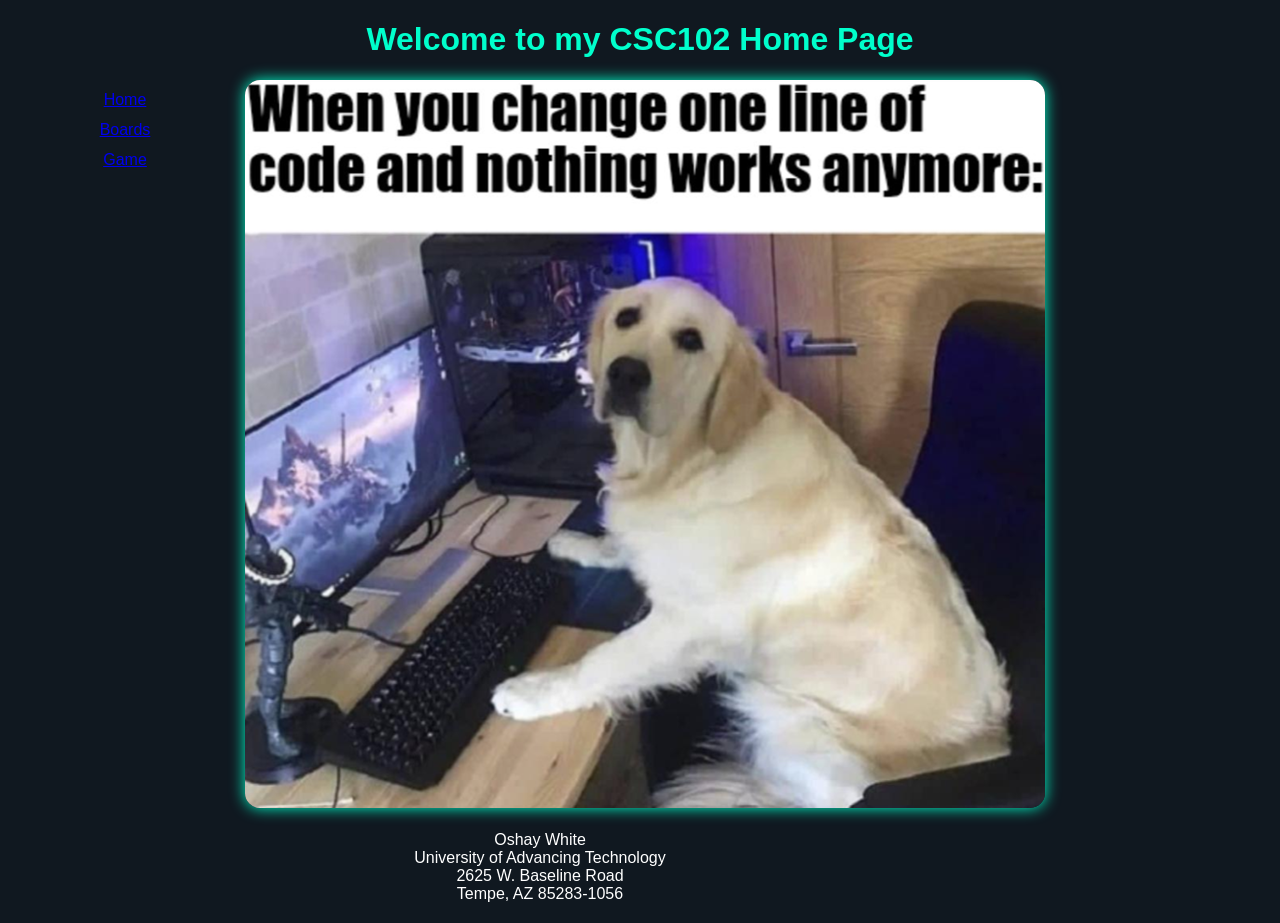
==== index.html @ 3adbdbfa "Add game page, updateText JS, and nav links Added game.html with a header, an h1 (id="heading"), and" ====
<!-- Oshay White, 5/19/26 CSC102 : index.html -->
 <!--Doctype this is the first tag on the page and it tells the browser what type of document it is-->
<!DOCTYPE html>
<!--the html tag goes next-->
<html lang="en">
<head>
    <!--the head section has info for the browser and search engines-->
    <meta charset="UTF-8">
    <meta name="viewport" content="width=device-width, initial-scale=1.0">
    <title>Oshay's CSC102 Homepage</title>
    <!--add link to the css file-->
    <link rel="stylesheet" href="main.css">
</head>

<!-- the body section holds the text and images that we want to show to the user -->
<body>
    <!--this section will have things like the menu or logo or page title -->
    <header>
       <h1>Welcome to my CSC102 Home Page</h1>
       <!--create a nav section to hold the menu -->
       <nav>
         <a href="index.html">Home</a>
         <br>
         <a href="boards.html">Boards</a>
             <br>
         <a href="game.html">Game</a>
       </nav>
    </header>

    <p>
        <!-- img is the image tag -->
        <img id="memeImage" src="meme.png">
    </p>

     <footer>
        Oshay White
        <br>
        University of Advancing Technology
        <br>
        2625 W. Baseline Road
        <br>
        Tempe, AZ 85283-1056
        <br>
    </footer>

</body>
</html>
---- main.css ----
/*
declaration block::after

selector{
    property: value;
    property: value;
}   
*/

body{
    font-family: Arial, sans-serif;
    margin: 20px;
    background-color: #101820;
    color: #ffffff;
    text-align: center;
}

h1{
    color: #00ffcc;
}

p{
    font-size: 18px;
    color: #666;
}

nav{
    height: 600px;
    width: 200px;
    float: left;
    padding: 5px;
    line-height: 30px;
}

footer{
    text-align: center;
    margin-right: 200px;
}

#memeImage{
    margin-right: 200px;
    border-radius: 15px;
    box-shadow: 0 0 15px #00ffcc;
}

h1{
    text-align: center;
}
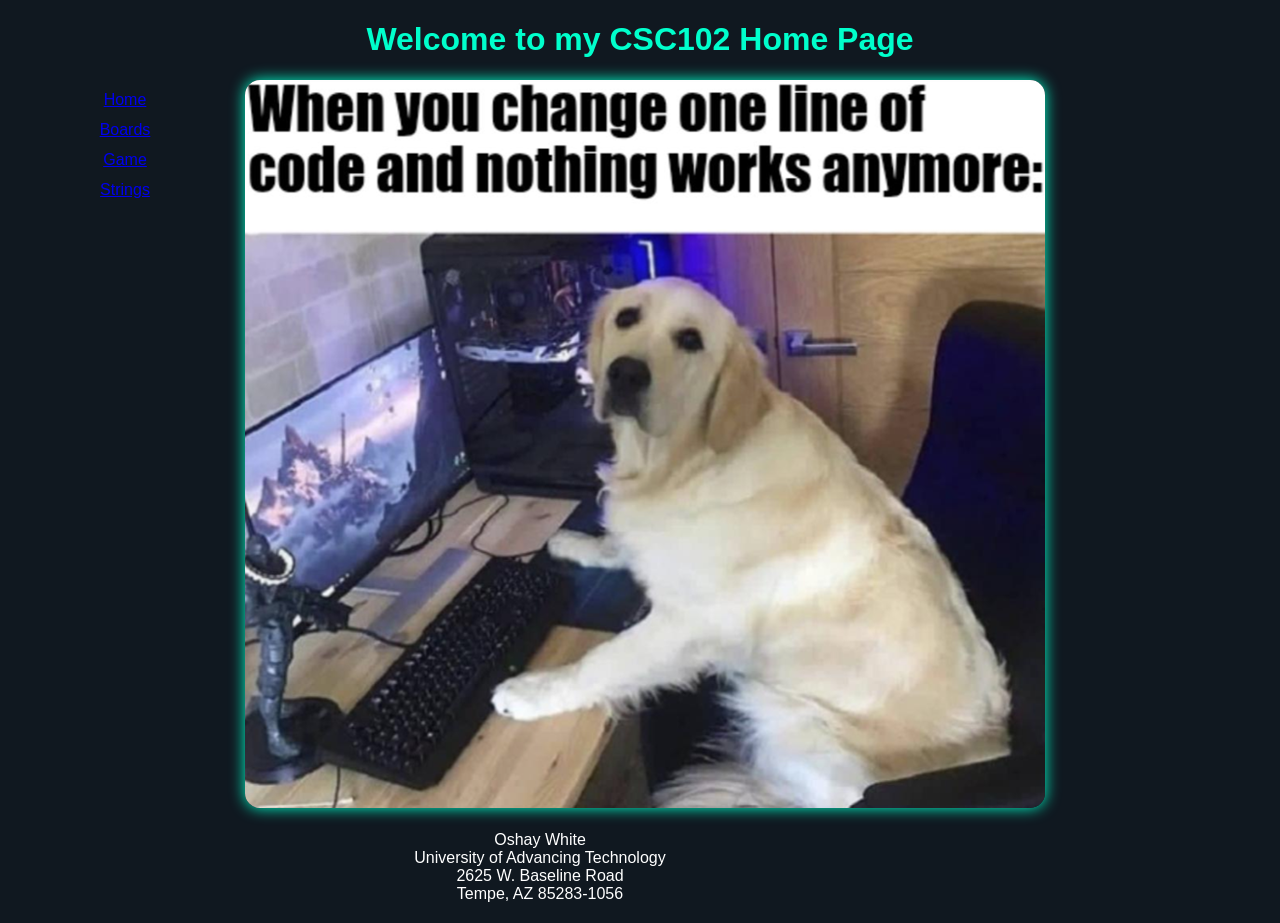
==== commit ad90bd84: "Add strings page with validation and update nav Introduce strings.html and strings.js to provide a "" ====
--- a/index.html
+++ b/index.html
@@ -1,4 +1,4 @@
-<!-- Oshay White, 5/19/26 CSC102 : index.html -->
+<!-- Oshay White, 5/24/26 CSC102 : index.html -->
  <!--Doctype this is the first tag on the page and it tells the browser what type of document it is-->
 <!DOCTYPE html>
 <!--the html tag goes next-->
@@ -22,8 +22,10 @@
          <a href="index.html">Home</a>
          <br>
          <a href="boards.html">Boards</a>
-             <br>
+         <br>
          <a href="game.html">Game</a>
+         <br>
+         <a href="strings.html">Strings</a>
        </nav>
     </header>
 
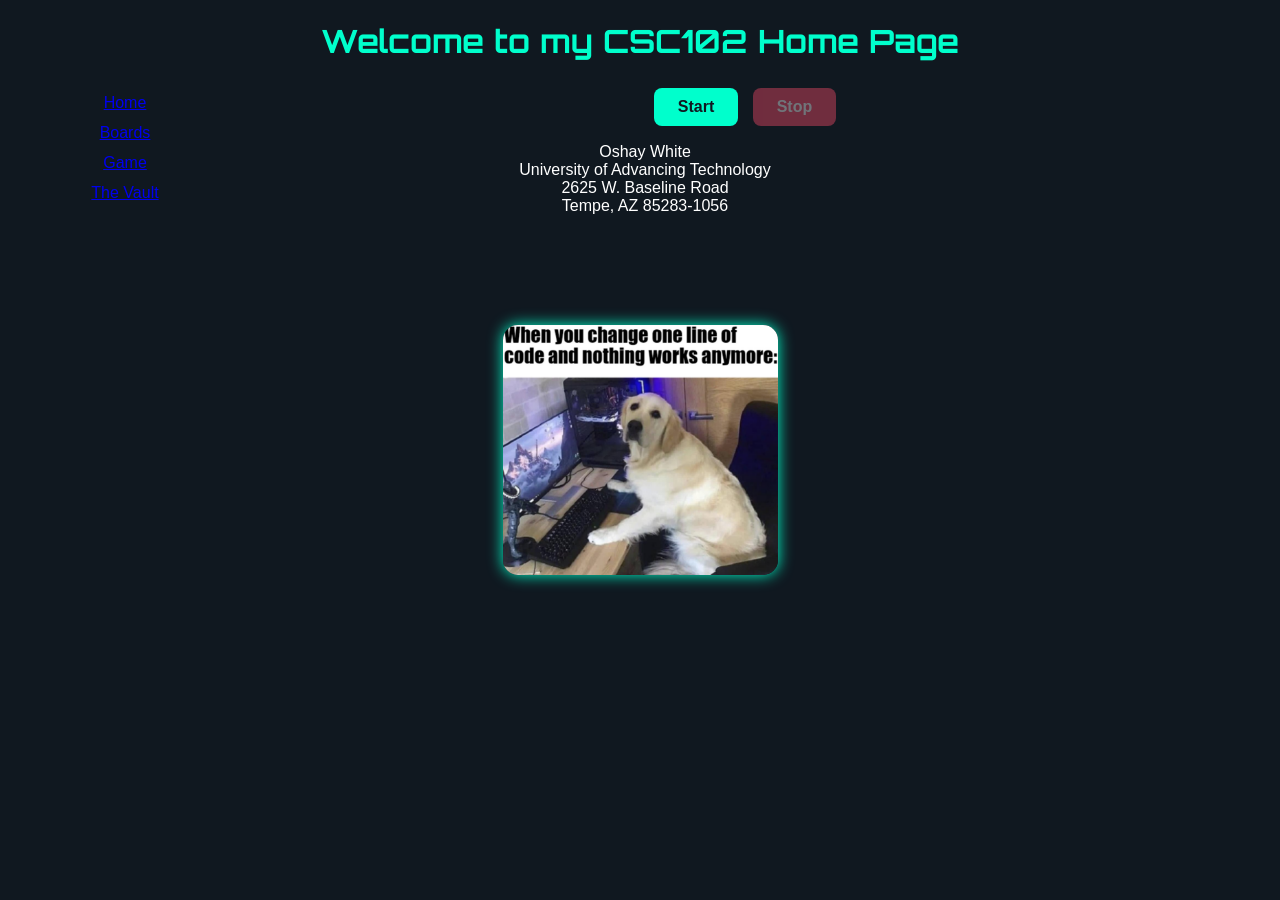
==== commit b69f6f17: "Add moving meme controls and UI updates Introduce interactive meme animation and UI improvements: ad" ====
--- a/index.html
+++ b/index.html
@@ -1,49 +1,136 @@
 <!-- Oshay White, 5/24/26 CSC102 : index.html -->
- <!--Doctype this is the first tag on the page and it tells the browser what type of document it is-->
+<!--Doctype this is the first tag on the page and it tells the browser what type of document it is-->
 <!DOCTYPE html>
 <!--the html tag goes next-->
 <html lang="en">
+<!-- head section contains settings and resources for the browser -->
 <head>
     <!--the head section has info for the browser and search engines-->
     <meta charset="UTF-8">
+    <!-- viewport meta tag makes the page scale correctly on mobile devices -->
     <meta name="viewport" content="width=device-width, initial-scale=1.0">
+    <!-- title sets the text shown in the browser tab -->
     <title>Oshay's CSC102 Homepage</title>
     <!--add link to the css file-->
     <link rel="stylesheet" href="main.css">
+    <!-- import Orbitron from Google Fonts as the creative custom font element -->
+    <link href="https://fonts.googleapis.com/css2?family=Orbitron:wght@400;700&display=swap" rel="stylesheet">
+    <!-- style block for movement-specific styles and button design -->
+    <style>
+        /* apply the imported Orbitron sci-fi font to the main heading */
+        h1 {
+            font-family: 'Orbitron', sans-serif;
+        }
+        /* fix the meme image position so JavaScript can move it freely over the page */
+        #memeImage {
+            position: fixed;
+            /* size increased from original 150px so it stands out more */
+            width: 275px;
+            /* button.js sets left and top on load so the image starts centered */
+            /* keep the glowing border from main.css */
+            border-radius: 15px;
+            box-shadow: 0 0 15px #00ffcc;
+            /* place image above all other content */
+            z-index: 50;
+        }
+        /* center the button controls on the page */
+        #controls {
+            margin-top: 20px;
+        }
+        /* style the Start button with the cyan color from the site theme */
+        #startBtn {
+            background-color: #00ffcc;
+            color: #101820;
+            border: none;
+            padding: 10px 24px;
+            font-size: 16px;
+            border-radius: 8px;
+            cursor: pointer;
+            margin: 5px;
+            font-weight: bold;
+        }
+        /* style the Stop button with a contrasting red color */
+        #stopBtn {
+            background-color: #ff4d6d;
+            color: white;
+            border: none;
+            padding: 10px 24px;
+            font-size: 16px;
+            border-radius: 8px;
+            cursor: pointer;
+            margin: 5px;
+            font-weight: bold;
+        }
+        /* visually dim disabled buttons so the user knows they cannot be clicked */
+        button:disabled {
+            opacity: 0.4;
+            cursor: not-allowed;
+        }
+        /* style the area where status messages will appear */
+        #statusMessage {
+            margin-top: 12px;
+            font-size: 18px;
+            color: #00ffcc;
+        }
+    </style>
 </head>
 
 <!-- the body section holds the text and images that we want to show to the user -->
 <body>
     <!--this section will have things like the menu or logo or page title -->
     <header>
+       <!-- main heading displayed at the top of the page -->
        <h1>Welcome to my CSC102 Home Page</h1>
        <!--create a nav section to hold the menu -->
        <nav>
+         <!-- link back to the home page -->
          <a href="index.html">Home</a>
          <br>
+         <!-- link to the boards page -->
          <a href="boards.html">Boards</a>
          <br>
+         <!-- link to the game page -->
          <a href="game.html">Game</a>
          <br>
-         <a href="strings.html">Strings</a>
+         <!-- link to the strings page -->
+         <a href="strings.html">The Vault</a>
        </nav>
     </header>
 
+    <!-- paragraph holding the meme image that will be animated by button.js -->
     <p>
-        <!-- img is the image tag -->
+        <!-- img is the image tag; button.js will update its left and top to move it -->
         <img id="memeImage" src="meme.png">
     </p>
 
-     <footer>
+    <!-- div containing the Start and Stop control buttons -->
+    <div id="controls">
+        <!-- Start button: uses onclick to call startMoving from button.js, enabled by default -->
+        <button id="startBtn" onclick="startMoving()">Start</button>
+        <!-- Stop button: uses onclick to call stopMoving from button.js, disabled until Start is clicked -->
+        <button id="stopBtn" onclick="stopMoving()" disabled>Stop</button>
+    </div>
+
+    <!-- div where status messages will be written using innerHTML -->
+    <div id="statusMessage"></div>
+
+    <!-- footer section displays author and school contact information -->
+    <footer>
+        <!-- display the author's full name -->
         Oshay White
         <br>
+        <!-- display the name of the school -->
         University of Advancing Technology
         <br>
+        <!-- display the school street address -->
         2625 W. Baseline Road
         <br>
+        <!-- display city, state, and zip code -->
         Tempe, AZ 85283-1056
         <br>
     </footer>
 
+    <!-- link to the external JavaScript file that contains the button functions -->
+    <script src="button.js"></script>
 </body>
 </html>
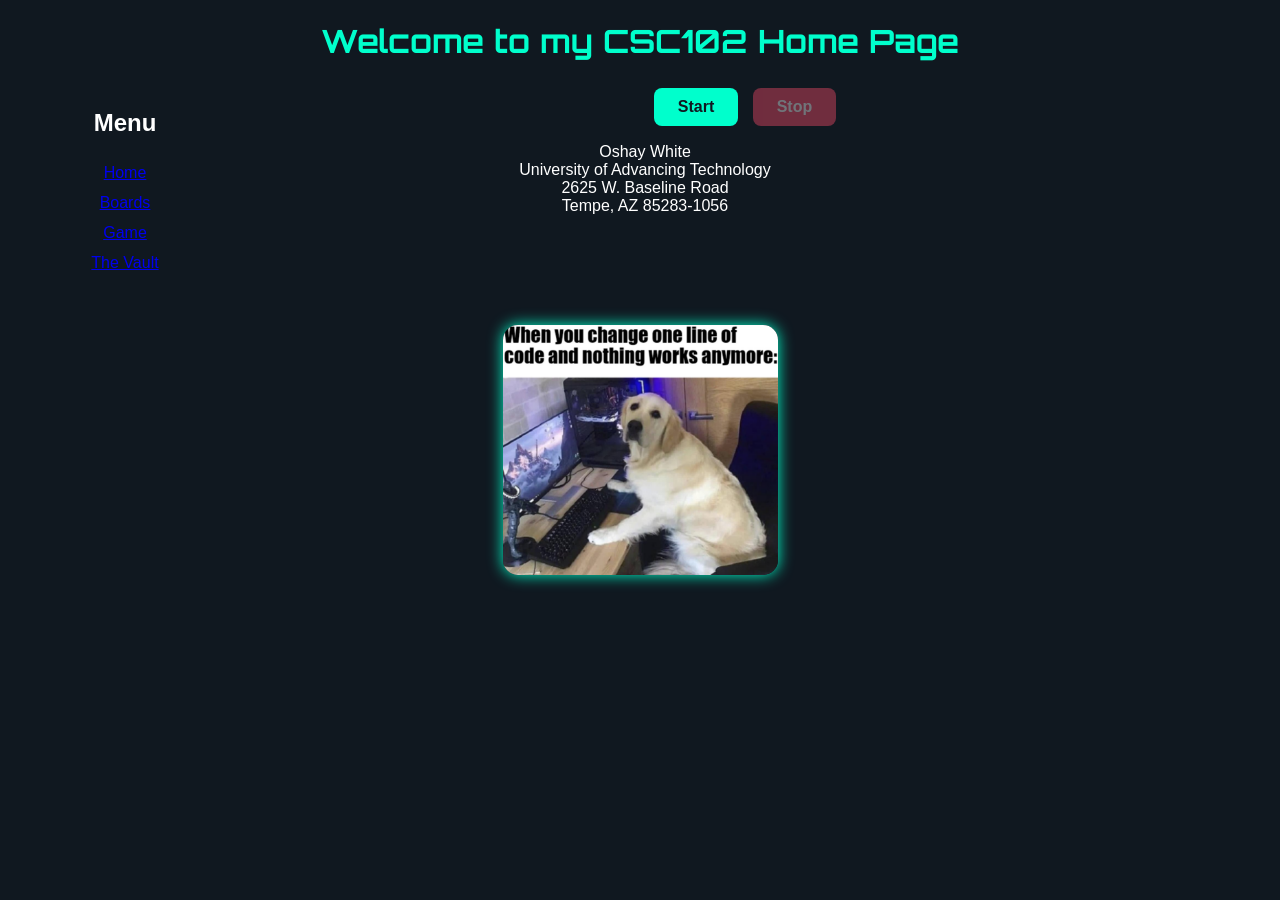
==== commit 54de9f75: "Add palindrome checker and nav headings Adds a palindrome checker feature and UI to strings.html (st" ====
--- a/index.html
+++ b/index.html
@@ -83,6 +83,8 @@
        <h1>Welcome to my CSC102 Home Page</h1>
        <!--create a nav section to hold the menu -->
        <nav>
+        <!-- Menu heading -->
+        <h2>Menu</h2>
          <!-- link back to the home page -->
          <a href="index.html">Home</a>
          <br>
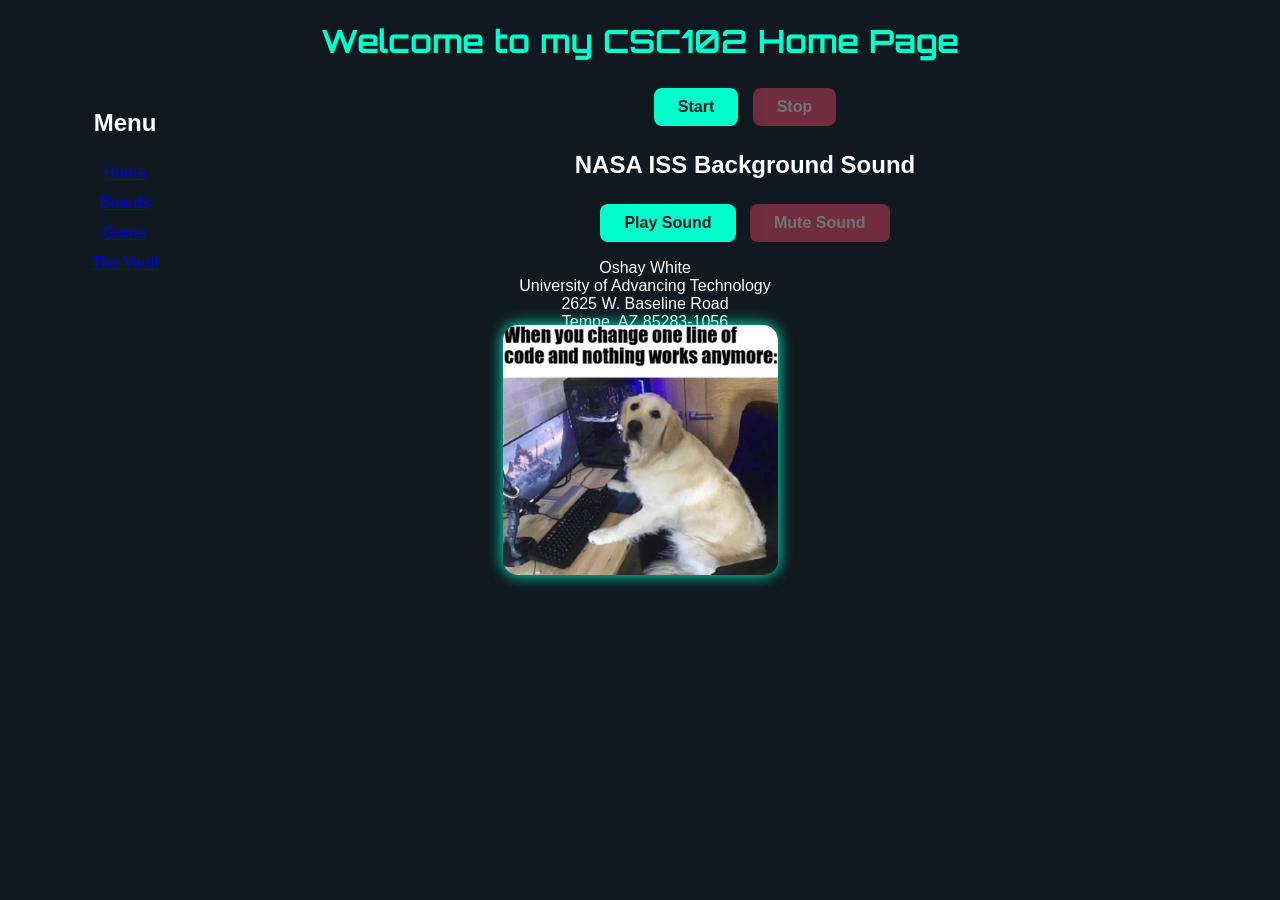
==== commit 898bb788: "Add background audio with play/mute controls Include a looping background audio track and simple UI " ====
--- a/index.html
+++ b/index.html
@@ -1,4 +1,4 @@
-<!-- Oshay White, 5/24/26 CSC102 : index.html -->
+<!-- Oshay White, 6/19/26 CSC102 : index.html -->
 <!--Doctype this is the first tag on the page and it tells the browser what type of document it is-->
 <!DOCTYPE html>
 <!--the html tag goes next-->
@@ -72,6 +72,40 @@
             font-size: 18px;
             color: #00ffcc;
         }
+        /* center the sound control buttons on the page, same as the meme controls */
+        #soundControls {
+            margin-top: 20px;
+        }
+        /* style the Play Sound button with the same cyan color as the Start button */
+        #playSoundBtn {
+            background-color: #00ffcc;
+            color: #101820;
+            border: none;
+            padding: 10px 24px;
+            font-size: 16px;
+            border-radius: 8px;
+            cursor: pointer;
+            margin: 5px;
+            font-weight: bold;
+        }
+        /* style the Mute Sound button with the same red color as the Stop button */
+        #muteSoundBtn {
+            background-color: #ff4d6d;
+            color: white;
+            border: none;
+            padding: 10px 24px;
+            font-size: 16px;
+            border-radius: 8px;
+            cursor: pointer;
+            margin: 5px;
+            font-weight: bold;
+        }
+        /* style the area where sound status messages will appear */
+        #soundStatus {
+            margin-top: 12px;
+            font-size: 18px;
+            color: #00ffcc;
+        }
     </style>
 </head>
 
@@ -116,6 +150,23 @@
     <!-- div where status messages will be written using innerHTML -->
     <div id="statusMessage"></div>
 
+    <!-- hidden audio element loaded with the NASA ISS background ambience track -->
+    <!-- loop attribute makes the track repeat automatically once it finishes -->
+    <audio id="bgAudio" src="us-lab-background.mp3" loop></audio>
+
+    <!-- div containing the Play and Mute buttons for the background sound -->
+    <div id="soundControls">
+        <!-- heading that introduces the background sound as a creative element -->
+        <h2>NASA ISS Background Sound</h2>
+        <!-- Play button: uses onclick to call playSound from sound.js, enabled by default -->
+        <button id="playSoundBtn" onclick="playSound()">Play Sound</button>
+        <!-- Mute button: uses onclick to call stopSound from sound.js, disabled until Play is clicked -->
+        <button id="muteSoundBtn" onclick="stopSound()" disabled>Mute Sound</button>
+    </div>
+
+    <!-- div where sound status messages will be written using innerHTML -->
+    <div id="soundStatus"></div>
+
     <!-- footer section displays author and school contact information -->
     <footer>
         <!-- display the author's full name -->
@@ -134,5 +185,7 @@
 
     <!-- link to the external JavaScript file that contains the button functions -->
     <script src="button.js"></script>
+    <!-- link to the external JavaScript file that contains the sound functions -->
+    <script src="sound.js"></script>
 </body>
 </html>
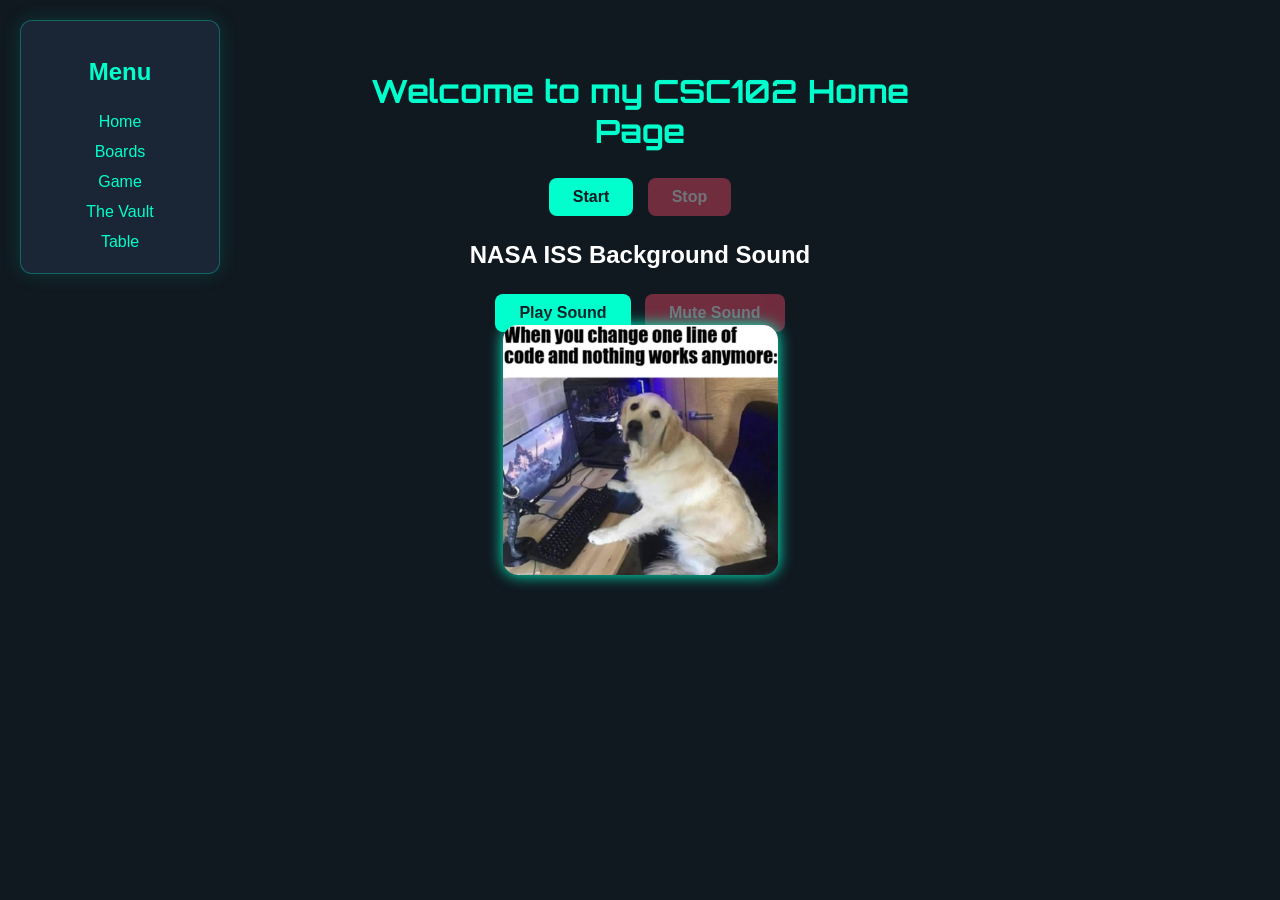
==== commit d487ab37: "Add filament table and casino betting Add a new filament reference page (table.html) with styled tem" ====
--- a/index.html
+++ b/index.html
@@ -1,4 +1,4 @@
-<!-- Oshay White, 6/19/26 CSC102 : index.html -->
+<!-- Oshay White, 6/27/26 CSC102 : index.html -->
 <!--Doctype this is the first tag on the page and it tells the browser what type of document it is-->
 <!DOCTYPE html>
 <!--the html tag goes next-->
@@ -17,6 +17,15 @@
     <link href="https://fonts.googleapis.com/css2?family=Orbitron:wght@400;700&display=swap" rel="stylesheet">
     <!-- style block for movement-specific styles and button design -->
     <style>
+        /* center the main content column on the page, independent of the floated menu - same pattern as game.html */
+        main {
+            /* matches the max-width used on game.html's main wrapper */
+            max-width: 600px;
+            /* auto left/right margin centers the block relative to the full page */
+            margin: 0 auto;
+            /* keeps content off the page edges */
+            padding: 30px 20px;
+        }
         /* apply the imported Orbitron sci-fi font to the main heading */
         h1 {
             font-family: 'Orbitron', sans-serif;
@@ -106,15 +115,17 @@
             font-size: 18px;
             color: #00ffcc;
         }
+        /* reset the old float-offset margin now that the footer lives inside the centered main wrapper */
+        footer {
+            margin-right: 0;
+        }
     </style>
 </head>
 
 <!-- the body section holds the text and images that we want to show to the user -->
 <body>
-    <!--this section will have things like the menu or logo or page title -->
+    <!--this section holds the menu, pinned to the left of the page -->
     <header>
-       <!-- main heading displayed at the top of the page -->
-       <h1>Welcome to my CSC102 Home Page</h1>
        <!--create a nav section to hold the menu -->
        <nav>
         <!-- Menu heading -->
@@ -130,8 +141,17 @@
          <br>
          <!-- link to the strings page -->
          <a href="strings.html">The Vault</a>
+         <br>
+         <!-- link to the table page -->
+         <a href="table.html">Table</a>
        </nav>
     </header>
+
+    <!-- main element centers all primary page content relative to the full page, matching game.html -->
+    <main>
+
+    <!-- main heading displayed at the top of the page -->
+    <h1>Welcome to my CSC102 Home Page</h1>
 
     <!-- paragraph holding the meme image that will be animated by button.js -->
     <p>
@@ -183,6 +203,8 @@
         <br>
     </footer>
 
+    </main>
+
     <!-- link to the external JavaScript file that contains the button functions -->
     <script src="button.js"></script>
     <!-- link to the external JavaScript file that contains the sound functions -->
--- a/main.css
+++ b/main.css
@@ -24,12 +24,36 @@
     color: #666;
 }
 
+/* Style the menu like the project's other card components: cyan glow card look */
 nav{
-    height: 600px;
+    /* removed fixed height so the card sizes to its content instead of leaving empty space below the links */
     width: 200px;
     float: left;
-    padding: 5px;
+    padding: 16px;
     line-height: 30px;
+    /* keeps the padding inside the existing 200px width instead of growing it */
+    box-sizing: border-box;
+    background-color: #1a2535;
+    border: 1px solid rgba(0, 255, 204, 0.3);
+    border-radius: 12px;
+    box-shadow: 0 0 20px rgba(0, 255, 204, 0.15);
+}
+
+/* Keep the "Menu" heading in the site's cyan accent color */
+nav h2{
+    color: #00ffcc;
+}
+
+/* Keep menu links in the cyan accent color with no underline by default */
+nav a{
+    color: #00ffcc;
+    text-decoration: none;
+}
+
+/* Lighten and underline menu links on hover for a subtle interactive cue */
+nav a:hover{
+    color: #ffffff;
+    text-decoration: underline;
 }
 
 footer{
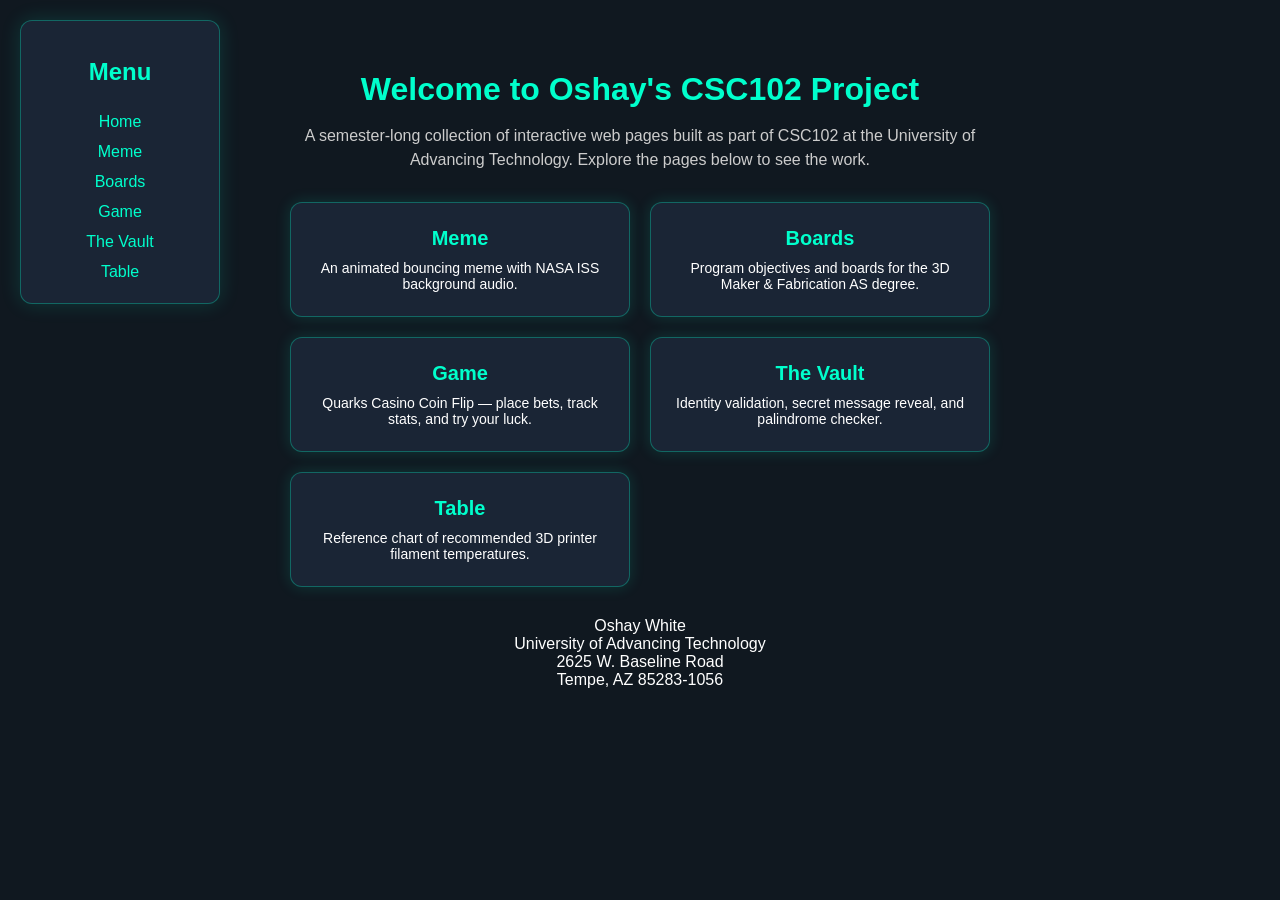
==== commit 582b62de: "Create meme page and redesign index as landing Move the animated meme image, buttons, and sound cont" ====
--- a/index.html
+++ b/index.html
@@ -1,213 +1,229 @@
 <!-- Oshay White, 6/27/26 CSC102 : index.html -->
-<!--Doctype this is the first tag on the page and it tells the browser what type of document it is-->
+<!-- Doctype this is the first tag on the page and it tells the browser what type of document it is -->
 <!DOCTYPE html>
-<!--the html tag goes next-->
+<!-- the html tag goes next -->
 <html lang="en">
 <!-- head section contains settings and resources for the browser -->
 <head>
-    <!--the head section has info for the browser and search engines-->
+    <!-- the head section has info for the browser and search engines -->
     <meta charset="UTF-8">
     <!-- viewport meta tag makes the page scale correctly on mobile devices -->
     <meta name="viewport" content="width=device-width, initial-scale=1.0">
     <!-- title sets the text shown in the browser tab -->
-    <title>Oshay's CSC102 Homepage</title>
-    <!--add link to the css file-->
+    <title>Oshay's CSC102 Landing Page</title>
+    <!-- add link to the shared css file -->
     <link rel="stylesheet" href="main.css">
-    <!-- import Orbitron from Google Fonts as the creative custom font element -->
-    <link href="https://fonts.googleapis.com/css2?family=Orbitron:wght@400;700&display=swap" rel="stylesheet">
-    <!-- style block for movement-specific styles and button design -->
+    <!-- page-specific styles for the landing page hero text and link cards -->
     <style>
-        /* center the main content column on the page, independent of the floated menu - same pattern as game.html */
+        /* center the main content column on the page, independent of the floated menu - same pattern as game.html, strings.html, and table.html */
         main {
-            /* matches the max-width used on game.html's main wrapper */
-            max-width: 600px;
+            /* wide enough to comfortably fit two cards per row */
+            max-width: 700px;
             /* auto left/right margin centers the block relative to the full page */
             margin: 0 auto;
             /* keeps content off the page edges */
             padding: 30px 20px;
         }
-        /* apply the imported Orbitron sci-fi font to the main heading */
-        h1 {
-            font-family: 'Orbitron', sans-serif;
-        }
-        /* fix the meme image position so JavaScript can move it freely over the page */
-        #memeImage {
-            position: fixed;
-            /* size increased from original 150px so it stands out more */
-            width: 275px;
-            /* button.js sets left and top on load so the image starts centered */
-            /* keep the glowing border from main.css */
-            border-radius: 15px;
-            box-shadow: 0 0 15px #00ffcc;
-            /* place image above all other content */
-            z-index: 50;
-        }
-        /* center the button controls on the page */
-        #controls {
-            margin-top: 20px;
-        }
-        /* style the Start button with the cyan color from the site theme */
-        #startBtn {
-            background-color: #00ffcc;
-            color: #101820;
-            border: none;
-            padding: 10px 24px;
+
+        /* make the welcome heading stand out as the largest text on the page */
+        main h1 {
+            /* larger than the default h1 size so it reads as the page hero */
+            font-size: 32px;
+            /* tighten the gap above the intro paragraph */
+            margin-bottom: 10px;
+        }
+
+        /* style the intro paragraph so it reads clearly on the dark background */
+        .introText {
+            /* lighter than main.css's default grey so it stays readable on the dark theme */
+            color: #cccccc;
             font-size: 16px;
-            border-radius: 8px;
-            cursor: pointer;
-            margin: 5px;
-            font-weight: bold;
-        }
-        /* style the Stop button with a contrasting red color */
-        #stopBtn {
-            background-color: #ff4d6d;
-            color: white;
-            border: none;
-            padding: 10px 24px;
-            font-size: 16px;
-            border-radius: 8px;
-            cursor: pointer;
-            margin: 5px;
-            font-weight: bold;
-        }
-        /* visually dim disabled buttons so the user knows they cannot be clicked */
-        button:disabled {
-            opacity: 0.4;
-            cursor: not-allowed;
-        }
-        /* style the area where status messages will appear */
-        #statusMessage {
-            margin-top: 12px;
-            font-size: 18px;
+            line-height: 1.5;
+            margin-bottom: 30px;
+        }
+
+        /* lay the page link cards out in a responsive two-column grid */
+        .cardGrid {
+            display: grid;
+            grid-template-columns: repeat(2, 1fr);
+            gap: 20px;
+        }
+
+        /* drop to a single column once the screen gets narrow */
+        @media (max-width: 600px) {
+            .cardGrid {
+                grid-template-columns: 1fr;
+            }
+        }
+
+        /* remove the default underline/color from the link wrapping each card */
+        .cardLink {
+            text-decoration: none;
+            /* block display lets the whole card area receive clicks */
+            display: block;
+        }
+
+        /* give every card the same dark cyan-accented look used elsewhere on the site */
+        .card {
+            background-color: #1a2535;
+            border: 1px solid rgba(0, 255, 204, 0.3);
+            border-radius: 12px;
+            padding: 24px;
+            box-shadow: 0 0 15px rgba(0, 255, 204, 0.15);
+            /* lets every card in a row match height regardless of description length */
+            height: 100%;
+            box-sizing: border-box;
+            /* smooth transition for the hover glow effect */
+            transition: box-shadow 0.2s ease, background-color 0.2s ease;
+        }
+
+        /* brighten the glow and background slightly on hover as a subtle interactive cue */
+        .card:hover {
+            background-color: #20304a;
+            box-shadow: 0 0 25px rgba(0, 255, 204, 0.4);
+        }
+
+        /* style each card title in the site's cyan accent color */
+        .card h2 {
             color: #00ffcc;
-        }
-        /* center the sound control buttons on the page, same as the meme controls */
-        #soundControls {
-            margin-top: 20px;
-        }
-        /* style the Play Sound button with the same cyan color as the Start button */
-        #playSoundBtn {
-            background-color: #00ffcc;
-            color: #101820;
-            border: none;
-            padding: 10px 24px;
-            font-size: 16px;
-            border-radius: 8px;
-            cursor: pointer;
-            margin: 5px;
-            font-weight: bold;
-        }
-        /* style the Mute Sound button with the same red color as the Stop button */
-        #muteSoundBtn {
-            background-color: #ff4d6d;
-            color: white;
-            border: none;
-            padding: 10px 24px;
-            font-size: 16px;
-            border-radius: 8px;
-            cursor: pointer;
-            margin: 5px;
-            font-weight: bold;
-        }
-        /* style the area where sound status messages will appear */
-        #soundStatus {
-            margin-top: 12px;
-            font-size: 18px;
-            color: #00ffcc;
-        }
-        /* reset the old float-offset margin now that the footer lives inside the centered main wrapper */
+            margin-top: 0;
+            margin-bottom: 10px;
+            font-size: 20px;
+        }
+
+        /* style each card description in plain white text */
+        .card p {
+            color: #ffffff;
+            font-size: 14px;
+            margin: 0;
+        }
+
+        /* reset the float-offset margin now that the footer lives inside the centered main wrapper */
         footer {
             margin-right: 0;
+            /* space the footer away from the card grid above it */
+            margin-top: 30px;
         }
     </style>
 </head>
 
-<!-- the body section holds the text and images that we want to show to the user -->
+<!-- the body section holds the text and links that we want to show to the user -->
 <body>
-    <!--this section holds the menu, pinned to the left of the page -->
+    <!-- this section holds the menu, pinned to the left of the page -->
     <header>
-       <!--create a nav section to hold the menu -->
-       <nav>
-        <!-- Menu heading -->
-        <h2>Menu</h2>
-         <!-- link back to the home page -->
-         <a href="index.html">Home</a>
-         <br>
-         <!-- link to the boards page -->
-         <a href="boards.html">Boards</a>
-         <br>
-         <!-- link to the game page -->
-         <a href="game.html">Game</a>
-         <br>
-         <!-- link to the strings page -->
-         <a href="strings.html">The Vault</a>
-         <br>
-         <!-- link to the table page -->
-         <a href="table.html">Table</a>
-       </nav>
+        <!-- create a nav section to hold the menu -->
+        <nav>
+            <!-- Menu heading -->
+            <h2>Menu</h2>
+            <!-- link to this landing page -->
+            <a href="index.html">Home</a>
+            <br>
+            <!-- link to the meme page -->
+            <a href="meme.html">Meme</a>
+            <br>
+            <!-- link to the boards page -->
+            <a href="boards.html">Boards</a>
+            <br>
+            <!-- link to the game page -->
+            <a href="game.html">Game</a>
+            <br>
+            <!-- link to the strings page -->
+            <a href="strings.html">The Vault</a>
+            <br>
+            <!-- link to the table page -->
+            <a href="table.html">Table</a>
+        </nav>
     </header>
 
-    <!-- main element centers all primary page content relative to the full page, matching game.html -->
+    <!-- main element centers all primary page content relative to the full page -->
     <main>
 
-    <!-- main heading displayed at the top of the page -->
-    <h1>Welcome to my CSC102 Home Page</h1>
-
-    <!-- paragraph holding the meme image that will be animated by button.js -->
-    <p>
-        <!-- img is the image tag; button.js will update its left and top to move it -->
-        <img id="memeImage" src="meme.png">
-    </p>
-
-    <!-- div containing the Start and Stop control buttons -->
-    <div id="controls">
-        <!-- Start button: uses onclick to call startMoving from button.js, enabled by default -->
-        <button id="startBtn" onclick="startMoving()">Start</button>
-        <!-- Stop button: uses onclick to call stopMoving from button.js, disabled until Start is clicked -->
-        <button id="stopBtn" onclick="stopMoving()" disabled>Stop</button>
-    </div>
-
-    <!-- div where status messages will be written using innerHTML -->
-    <div id="statusMessage"></div>
-
-    <!-- hidden audio element loaded with the NASA ISS background ambience track -->
-    <!-- loop attribute makes the track repeat automatically once it finishes -->
-    <audio id="bgAudio" src="us-lab-background.mp3" loop></audio>
-
-    <!-- div containing the Play and Mute buttons for the background sound -->
-    <div id="soundControls">
-        <!-- heading that introduces the background sound as a creative element -->
-        <h2>NASA ISS Background Sound</h2>
-        <!-- Play button: uses onclick to call playSound from sound.js, enabled by default -->
-        <button id="playSoundBtn" onclick="playSound()">Play Sound</button>
-        <!-- Mute button: uses onclick to call stopSound from sound.js, disabled until Play is clicked -->
-        <button id="muteSoundBtn" onclick="stopSound()" disabled>Mute Sound</button>
-    </div>
-
-    <!-- div where sound status messages will be written using innerHTML -->
-    <div id="soundStatus"></div>
-
-    <!-- footer section displays author and school contact information -->
-    <footer>
-        <!-- display the author's full name -->
-        Oshay White
-        <br>
-        <!-- display the name of the school -->
-        University of Advancing Technology
-        <br>
-        <!-- display the school street address -->
-        2625 W. Baseline Road
-        <br>
-        <!-- display city, state, and zip code -->
-        Tempe, AZ 85283-1056
-        <br>
-    </footer>
+        <!-- main welcome heading displayed at the top of the page -->
+        <h1>Welcome to Oshay's CSC102 Project</h1>
+
+        <!-- short intro paragraph describing the site -->
+        <p class="introText">
+            A semester-long collection of interactive web pages built as part of CSC102 at the
+            University of Advancing Technology. Explore the pages below to see the work.
+        </p>
+
+        <!-- grid of clickable cards linking to every other page on the site -->
+        <div class="cardGrid">
+
+            <!-- card link to the meme animation page -->
+            <a class="cardLink" href="meme.html">
+                <!-- card wrapper div holds the title and description -->
+                <div class="card">
+                    <!-- card title -->
+                    <h2>Meme</h2>
+                    <!-- card description -->
+                    <p>An animated bouncing meme with NASA ISS background audio.</p>
+                </div>
+            </a>
+
+            <!-- card link to the boards page -->
+            <a class="cardLink" href="boards.html">
+                <!-- card wrapper div holds the title and description -->
+                <div class="card">
+                    <!-- card title -->
+                    <h2>Boards</h2>
+                    <!-- card description -->
+                    <p>Program objectives and boards for the 3D Maker &amp; Fabrication AS degree.</p>
+                </div>
+            </a>
+
+            <!-- card link to the casino coin flip game page -->
+            <a class="cardLink" href="game.html">
+                <!-- card wrapper div holds the title and description -->
+                <div class="card">
+                    <!-- card title -->
+                    <h2>Game</h2>
+                    <!-- card description -->
+                    <p>Quarks Casino Coin Flip &mdash; place bets, track stats, and try your luck.</p>
+                </div>
+            </a>
+
+            <!-- card link to the secret vault / palindrome checker page -->
+            <a class="cardLink" href="strings.html">
+                <!-- card wrapper div holds the title and description -->
+                <div class="card">
+                    <!-- card title -->
+                    <h2>The Vault</h2>
+                    <!-- card description -->
+                    <p>Identity validation, secret message reveal, and palindrome checker.</p>
+                </div>
+            </a>
+
+            <!-- card link to the filament temperature reference table page -->
+            <a class="cardLink" href="table.html">
+                <!-- card wrapper div holds the title and description -->
+                <div class="card">
+                    <!-- card title -->
+                    <h2>Table</h2>
+                    <!-- card description -->
+                    <p>Reference chart of recommended 3D printer filament temperatures.</p>
+                </div>
+            </a>
+
+        </div>
+
+        <!-- footer section displays author and school contact information -->
+        <footer>
+            <!-- display the author's full name -->
+            Oshay White
+            <br>
+            <!-- display the name of the school -->
+            University of Advancing Technology
+            <br>
+            <!-- display the school street address -->
+            2625 W. Baseline Road
+            <br>
+            <!-- display city, state, and zip code -->
+            Tempe, AZ 85283-1056
+            <br>
+        </footer>
 
     </main>
 
-    <!-- link to the external JavaScript file that contains the button functions -->
-    <script src="button.js"></script>
-    <!-- link to the external JavaScript file that contains the sound functions -->
-    <script src="sound.js"></script>
 </body>
 </html>
